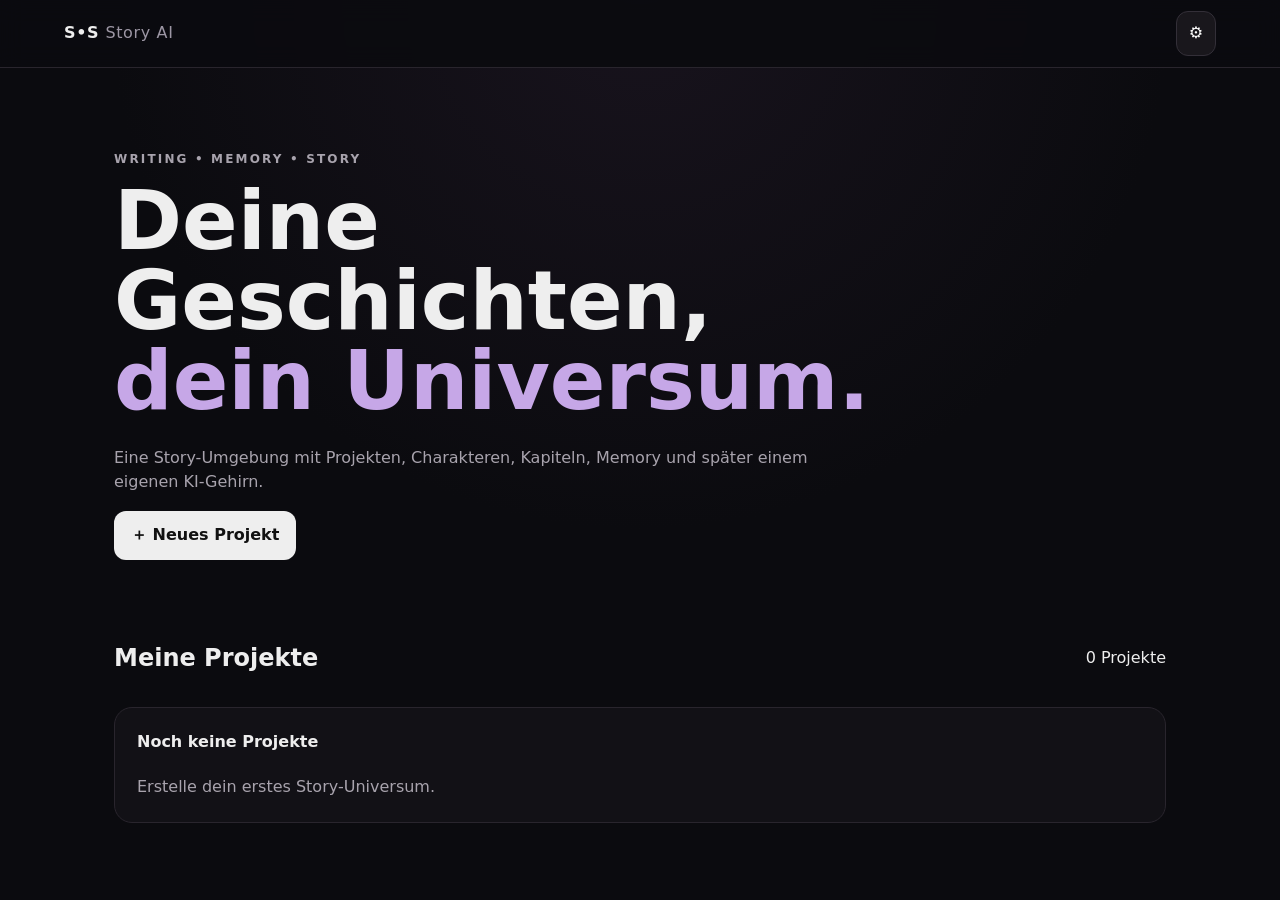
==== index.html @ 729ab369 "Build initial S•S Story AI app foundation" ====
<!doctype html>
<html lang="de">
<head><meta charset="utf-8"><meta name="viewport" content="width=device-width,initial-scale=1"><title>S•S Story AI</title><link rel="stylesheet" href="assets/css/base.css"><link rel="stylesheet" href="assets/css/home.css"></head>
<body><div id="app"><header class="topbar"><a class="brand" href="index.html">S•S <span>Story AI</span></a><button class="icon-btn" data-action="settings">⚙</button></header><main class="home"><section class="hero"><p class="eyebrow">WRITING • MEMORY • STORY</p><h1>Deine Geschichten,<br><em>dein Universum.</em></h1><p>Eine Story-Umgebung mit Projekten, Charakteren, Kapiteln, Memory und später einem eigenen KI-Gehirn.</p><button class="primary" data-action="new-project">＋ Neues Projekt</button></section><section><div class="section-head"><h2>Meine Projekte</h2><span id="project-count"></span></div><div id="project-list" class="project-grid"></div></section></main></div><script type="module" src="assets/js/app.js"></script></body></html>
---- assets/css/base.css ----
:root{font-family:Inter,system-ui,-apple-system,BlinkMacSystemFont,"Segoe UI",sans-serif;color:#eee;background:#0b0b0f;line-height:1.55}*{box-sizing:border-box}body{margin:0;min-height:100vh;background:radial-gradient(circle at top,#18131d 0,#0b0b0f 48%);color:#eee}a{color:inherit;text-decoration:none}button,input,textarea,select{font:inherit}button{cursor:pointer}.topbar{height:68px;padding:0 5vw;display:flex;align-items:center;gap:22px;border-bottom:1px solid #29252d;background:#0b0b0fee;backdrop-filter:blur(12px);position:sticky;top:0;z-index:10}.brand{font-weight:800;letter-spacing:.04em}.brand span{font-weight:500;color:#9c96a4}.icon-btn{margin-left:auto;background:#19171c;border:1px solid #332f38;color:#fff;border-radius:12px;padding:9px 12px}.home,.narrow,.project-shell{max-width:1100px;margin:auto;padding:70px 24px}.home{display:grid;gap:80px}.hero{max-width:760px}.eyebrow{font-size:12px;letter-spacing:.18em;color:#a9a0b2;font-weight:700}.hero h1{font-size:clamp(42px,8vw,82px);line-height:.98;margin:12px 0 24px}.hero h1 em{font-style:normal;color:#c6a7e7}.hero p,.muted{color:#a8a3ad}.primary{border:0;border-radius:12px;background:#eee;color:#111;padding:12px 17px;font-weight:750}.back{color:#a9a0b2}.section-head{display:flex;align-items:center;justify-content:space-between;gap:20px}.section-head h2{margin:0}.project-grid,.dashboard-grid{display:grid;grid-template-columns:repeat(auto-fit,minmax(240px,1fr));gap:16px}.project-card,.feature-card,.panel,.card{background:#121116;border:1px solid #29252d;border-radius:18px;padding:22px}.project-card{display:grid;gap:8px}.project-card small{color:#88818f}.narrow{max-width:820px}.narrow h1{font-size:48px}.panel{display:grid;gap:20px;margin-top:30px}label{display:grid;gap:8px;color:#c7c1cb}input,textarea,select{width:100%;background:#0c0b0f;color:#eee;border:1px solid #342f38;border-radius:12px;padding:12px;outline:none}textarea{resize:vertical}.project-title{display:flex;justify-content:space-between;align-items:end;gap:30px;margin:50px 0}.project-title h1{font-size:56px;margin:0}.workspace-nav{display:flex;gap:8px;overflow:auto;padding:8px 0 20px;border-bottom:1px solid #29252d}.workspace-nav a{white-space:nowrap;padding:10px 13px;border-radius:10px;color:#aaa2ae}.workspace-nav a:hover{background:#1a171e;color:#fff}.dashboard-grid{margin-top:30px}.feature-card{display:grid;gap:7px}.feature-card span{color:#99929f;font-size:14px}.card-list{display:grid;gap:12px;margin-top:30px}.card{display:flex;justify-content:space-between;gap:20px}.card b{display:block}.empty{padding:60px 20px;text-align:center;color:#aaa}.sidebar{padding:22px;border-right:1px solid #29252d}.editor-shell{display:grid;grid-template-columns:260px 1fr;min-height:calc(100vh - 69px)}.editor{display:flex;flex-direction:column}.title-input{border:0;border-radius:0;font-size:28px;background:transparent;padding:28px}.editor textarea{flex:1;border:0;border-radius:0;background:transparent;padding:0 28px 40px;font-size:18px;line-height:1.8}.composer{position:sticky;bottom:0;display:flex;gap:10px;padding:16px 5vw;border-top:1px solid #29252d;background:#0b0b0fee}.composer textarea{max-width:900px}.messages{min-height:calc(100vh - 160px);max-width:900px;margin:auto;padding:40px 24px}.book-controls{display:flex;gap:14px;align-items:center;justify-content:center;padding:20px;flex-wrap:wrap}.book{margin:20px auto 80px;background:#faf7f0;color:#17141a;max-width:148mm;min-height:210mm;padding:20mm;box-shadow:0 8px 40px #0008}.book h1{font-size:28px}.book p{white-space:pre-wrap}.book[data-format="a4"]{max-width:210mm;min-height:297mm}.book[data-format="letter"]{max-width:8.5in;min-height:11in}@media(max-width:700px){.project-title{display:block}.project-title .primary{margin-top:20px}.editor-shell{grid-template-columns:1fr}.sidebar{border-right:0;border-bottom:1px solid #29252d}.hero h1{font-size:48px}.topbar{padding:0 18px}}
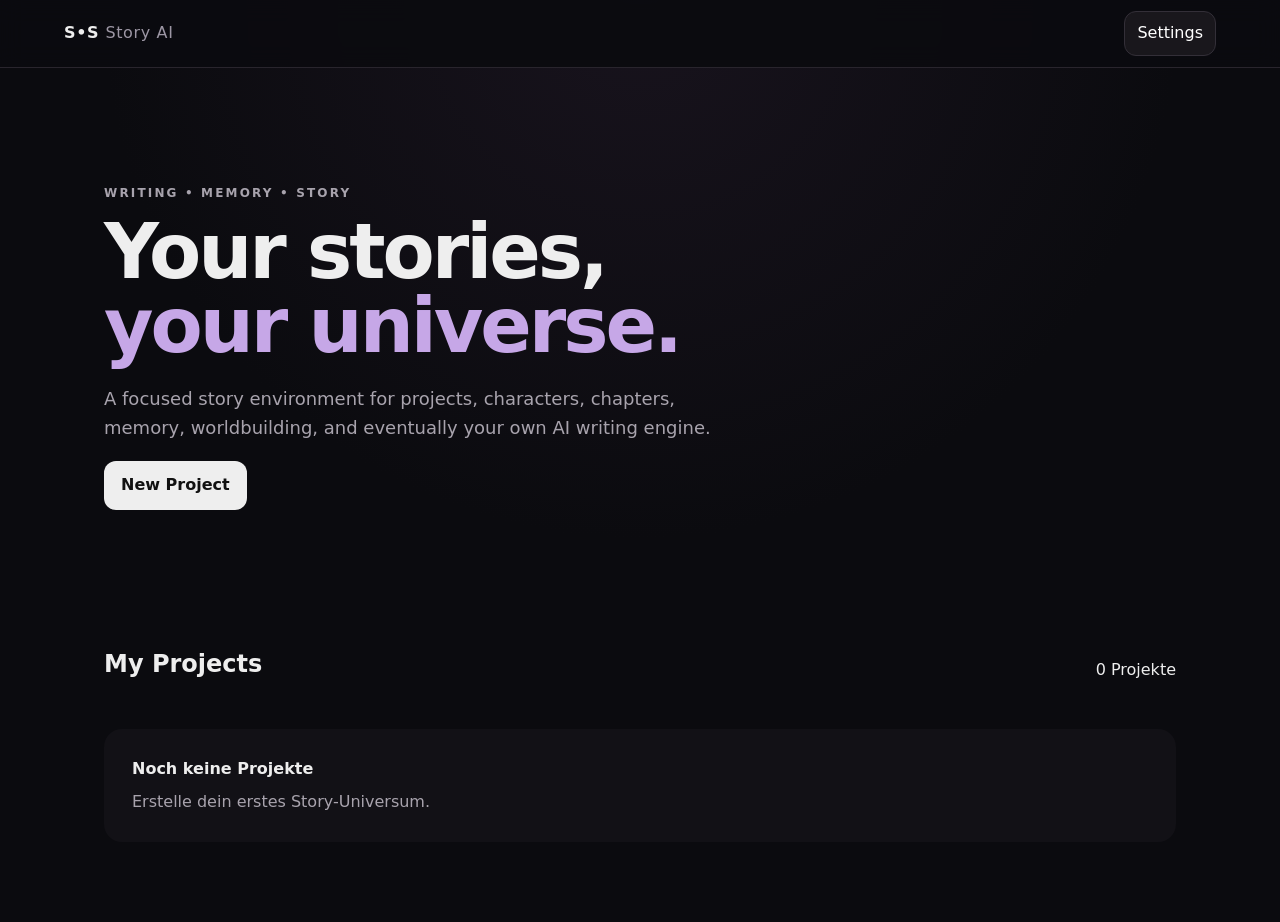
==== commit 2d7fca3d: "Translate home interface to English and remove emoji UI" ====
--- a/index.html
+++ b/index.html
@@ -1,4 +1,31 @@
 <!doctype html>
-<html lang="de">
-<head><meta charset="utf-8"><meta name="viewport" content="width=device-width,initial-scale=1"><title>S•S Story AI</title><link rel="stylesheet" href="assets/css/base.css"><link rel="stylesheet" href="assets/css/home.css"></head>
-<body><div id="app"><header class="topbar"><a class="brand" href="index.html">S•S <span>Story AI</span></a><button class="icon-btn" data-action="settings">⚙</button></header><main class="home"><section class="hero"><p class="eyebrow">WRITING • MEMORY • STORY</p><h1>Deine Geschichten,<br><em>dein Universum.</em></h1><p>Eine Story-Umgebung mit Projekten, Charakteren, Kapiteln, Memory und später einem eigenen KI-Gehirn.</p><button class="primary" data-action="new-project">＋ Neues Projekt</button></section><section><div class="section-head"><h2>Meine Projekte</h2><span id="project-count"></span></div><div id="project-list" class="project-grid"></div></section></main></div><script type="module" src="assets/js/app.js"></script></body></html>+<html lang="en">
+<head>
+  <meta charset="utf-8">
+  <meta name="viewport" content="width=device-width,initial-scale=1">
+  <title>S•S Story AI</title>
+  <link rel="stylesheet" href="assets/css/base.css">
+  <link rel="stylesheet" href="assets/css/home.css">
+</head>
+<body>
+  <div id="app">
+    <header class="topbar">
+      <a class="brand" href="index.html">S•S <span>Story AI</span></a>
+      <button class="icon-btn" data-action="settings" aria-label="Settings">Settings</button>
+    </header>
+    <main class="home">
+      <section class="hero">
+        <p class="eyebrow">WRITING • MEMORY • STORY</p>
+        <h1>Your stories,<br><em>your universe.</em></h1>
+        <p>A focused story environment for projects, characters, chapters, memory, worldbuilding, and eventually your own AI writing engine.</p>
+        <button class="primary" data-action="new-project">New Project</button>
+      </section>
+      <section>
+        <div class="section-head"><h2>My Projects</h2><span id="project-count"></span></div>
+        <div id="project-list" class="project-grid"></div>
+      </section>
+    </main>
+  </div>
+  <script type="module" src="assets/js/app.js"></script>
+</body>
+</html>
--- a/assets/css/home.css
+++ b/assets/css/home.css
@@ -0,0 +1 @@
+.home{max-width:1120px;margin:0 auto;padding:56px 24px 80px}.hero{padding:48px 0 56px;max-width:760px}.hero h1{font-size:clamp(42px,7vw,76px);line-height:.98;margin:10px 0 20px;letter-spacing:-.04em}.hero em{font-style:normal}.hero p:not(.eyebrow){font-size:18px;line-height:1.65;max-width:650px}.section-head{display:flex;align-items:end;justify-content:space-between;margin-bottom:16px}.section-head h2{margin:0}.project-grid{display:grid;grid-template-columns:repeat(auto-fit,minmax(250px,1fr));gap:16px}.project-card{display:flex;flex-direction:column;gap:10px;padding:22px;border:1px solid var(--border);border-radius:18px;background:var(--surface);color:inherit;text-decoration:none;transition:transform .18s ease,border-color .18s ease,background .18s ease}.project-card:hover{transform:translateY(-2px);border-color:var(--accent);background:var(--surface-2)}.project-card b{font-size:18px}.project-card small{color:var(--muted);margin-top:6px}.panel{display:flex;flex-direction:column;gap:8px;padding:28px;border:1px dashed var(--border);border-radius:18px}
